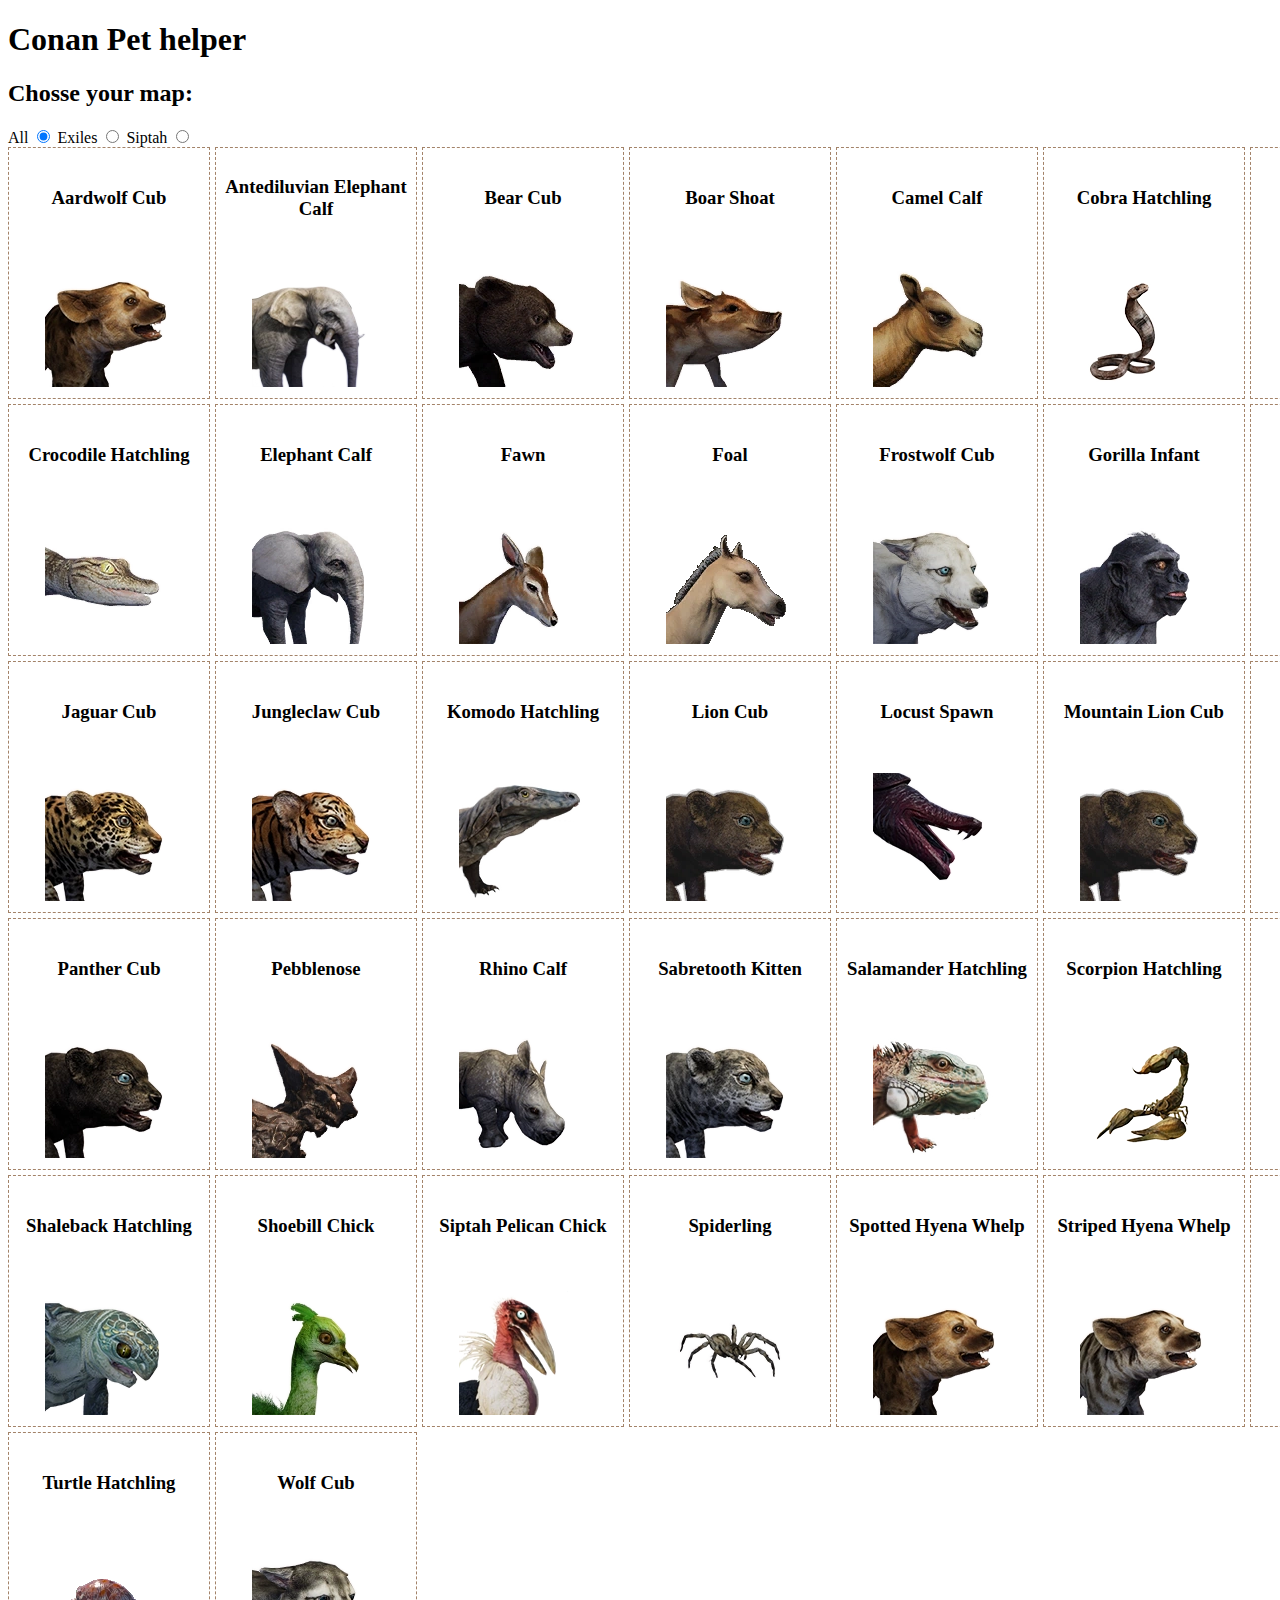
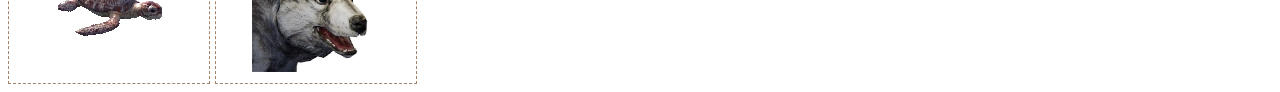
==== index.html @ 70a3d049 "css change" ====
<!DOCTYPE html>
<html lang="en">
<head>
    <meta charset="UTF-8">
    <meta name="viewport" content="width=device-width, initial-scale=1.0">
    <title>Conan Pet helper</title>
    <link rel="stylesheet" href="./css/style.css">
</head>
<body>
    <h1>Conan Pet helper</h1>
    <h2>Chosse your map:</h2>
    <nav>  
        <label for="all">All</label> 
        <input type="radio" name="map" id="all" checked>
        <label for="exiles">Exiles</label>
        <input type="radio" name="map" id="exiles lands">
        <label for="siptah">Siptah</label>
        <input type="radio" name="map" id="siptah">
    </nav>
    <section class="card_container">

    </section>
    <!-- Modal -->
    <div id="babyModal" class="modal">
        <div class="modal-content">
            <span class="close">&times;</span>
            <h3 id="babyName"></h3>
            <table id="babyDetails">
                <!-- Details will be populated here -->
            </table>
        </div>
    </div>
</body>
<script defer src="./script.js"></script>
</html>
---- css/style.css ----
@charset "UTF-8";
.card_container {
  display: grid;
  grid-template-columns: 1fr 1fr 1fr 1fr 1fr 1fr 1fr;
  gap: 5px;
}
.card_container .card {
  width: 200px;
  height: 250px;
  display: flex;
  flex-direction: column;
  align-items: center;
  justify-content: center;
  border: 1px dashed #A38369;
}
.card_container .card .card-header {
  width: 100%;
  height: 100px;
  display: flex;
  align-items: center;
  justify-content: center;
}
.card_container .card .card-header h3 {
  text-align: center;
}
.card_container .card .card-footer {
  width: 100%;
  height: 150px;
  display: flex;
  align-items: center;
  justify-content: center;
}

/* Votre CSS initial pour la modal */
.modal {
  display: none;
  position: fixed;
  z-index: 1;
  left: 0;
  top: 0;
  width: 100vw;
  height: 100vh;
  background-color: rgba(0, 0, 0, 0.7);
  overflow: auto; /* Ajoutez cette ligne pour activer le défilement */
}
.modal .modal-content {
  background-color: #fff;
  margin: 5% auto;
  padding: 20px;
  border: 1px solid #888;
  width: 80%;
  max-width: 600px;
  position: relative;
}
.modal .close {
  position: absolute;
  right: 10px;
  top: 5px;
  color: #000;
  font-size: 24px;
  cursor: pointer;
}
.modal #babyName {
  text-align: center;
  color: #A38369;
}/*# sourceMappingURL=style.css.map */
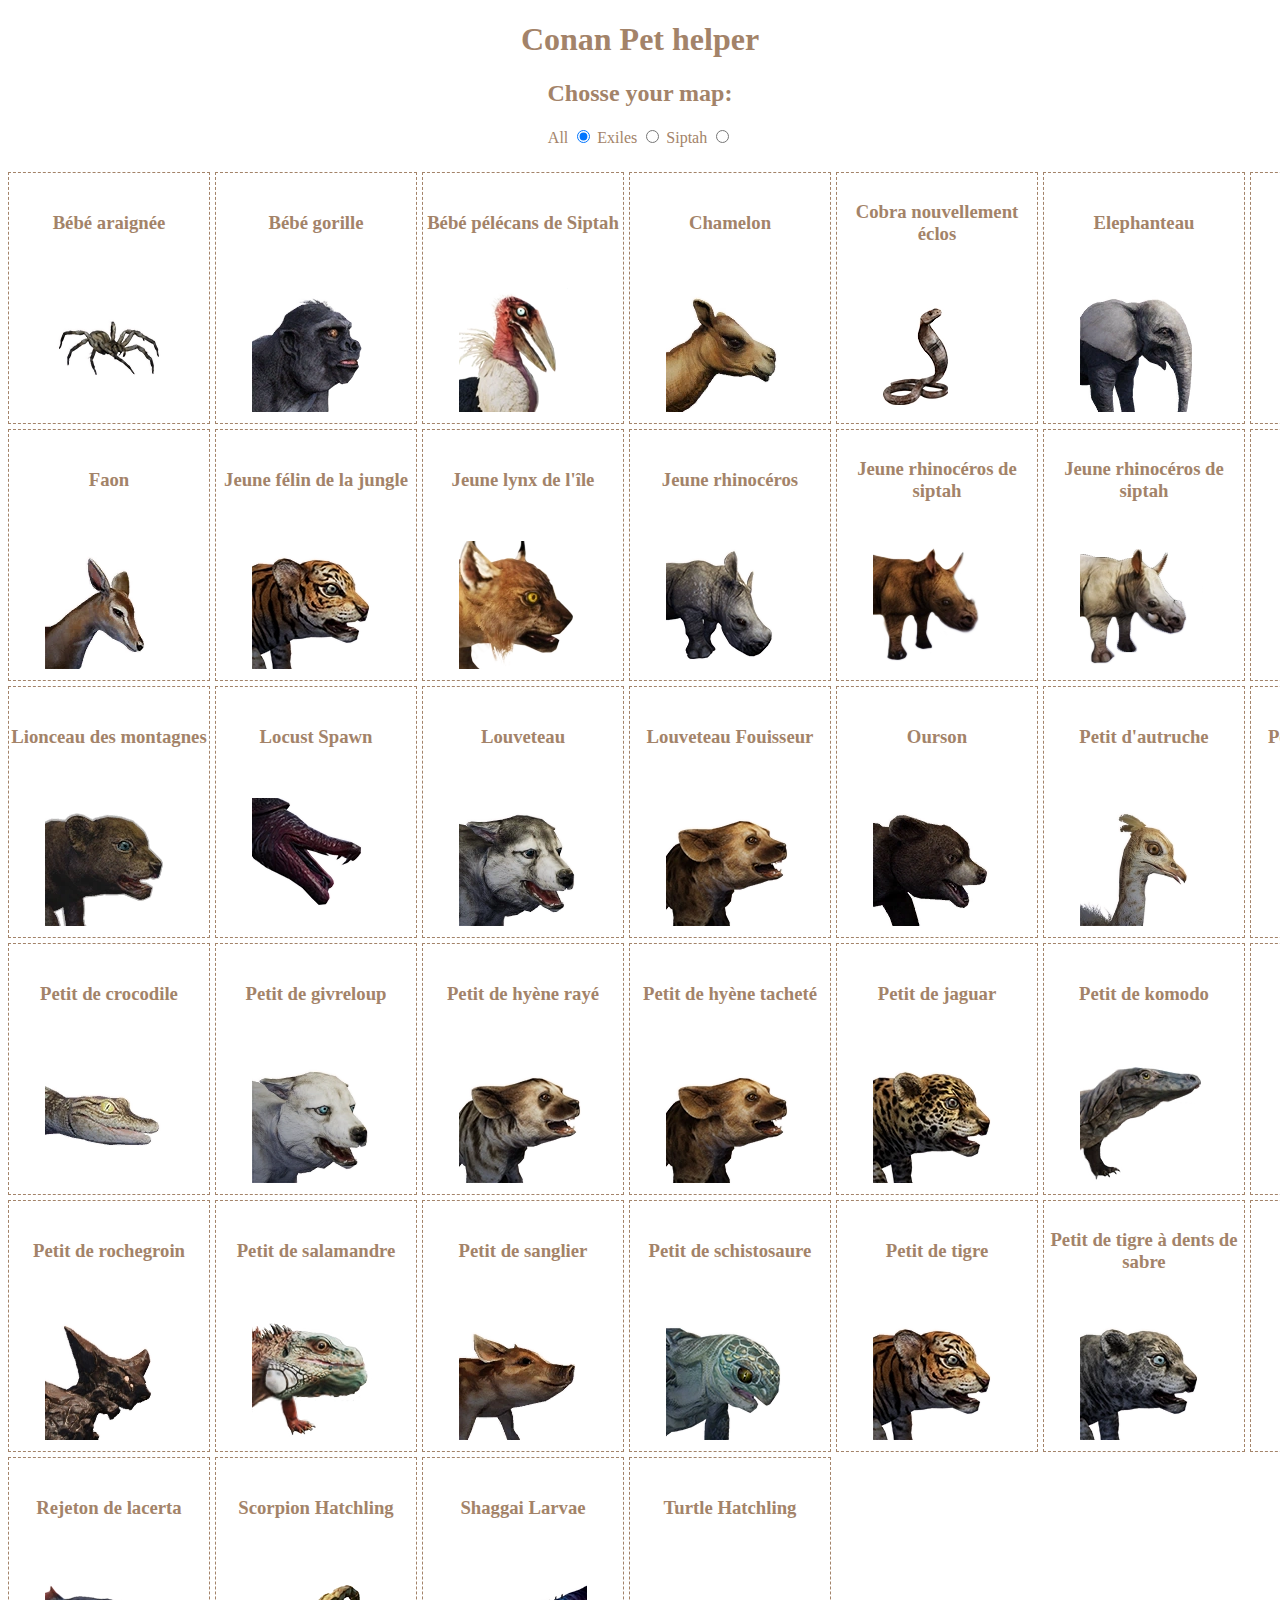
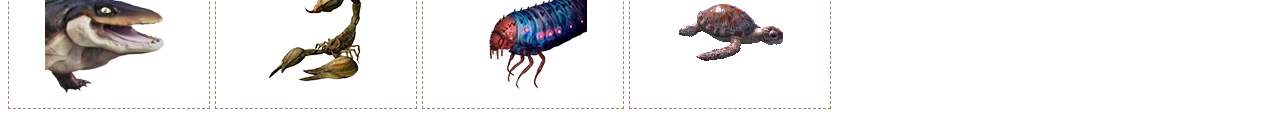
==== commit de149654: "change language baby" ====
--- a/index.html
+++ b/index.html
@@ -4,7 +4,7 @@
     <meta charset="UTF-8">
     <meta name="viewport" content="width=device-width, initial-scale=1.0">
     <title>Conan Pet helper</title>
-    <link rel="stylesheet" href="./css/style.css">
+    <link rel="stylesheet" href="css/style.css">
 </head>
 <body>
     <h1>Conan Pet helper</h1>
@@ -12,7 +12,7 @@
     <nav>  
         <label for="all">All</label> 
         <input type="radio" name="map" id="all" checked>
-        <label for="exiles">Exiles</label>
+        <label for="exiles lands">Exiles</label>
         <input type="radio" name="map" id="exiles lands">
         <label for="siptah">Siptah</label>
         <input type="radio" name="map" id="siptah">
--- a/css/style.css
+++ b/css/style.css
@@ -1,4 +1,10 @@
 @charset "UTF-8";
+nav {
+  text-align: center;
+  margin-top: 0%;
+  margin-bottom: 2%;
+}
+
 .card_container {
   display: grid;
   grid-template-columns: 1fr 1fr 1fr 1fr 1fr 1fr 1fr;
@@ -52,7 +58,7 @@
   max-width: 600px;
   position: relative;
 }
-.modal .close {
+.modal .modal-content .close {
   position: absolute;
   right: 10px;
   top: 5px;
@@ -60,7 +66,31 @@
   font-size: 24px;
   cursor: pointer;
 }
-.modal #babyName {
+.modal .modal-content #babyName {
   text-align: center;
+  font-size: 25px;
+}
+.modal .modal-content #babyDetails {
+  width: 100%;
+}
+.modal .modal-content #babyDetails tbody {
+  width: 100%;
+}
+.modal .modal-content #babyDetails tbody tr {
+  width: 100%;
+}
+.modal .modal-content #babyDetails tbody tr td {
+  text-align: center;
+  border: dashed 1px #A38369;
+  padding: 0%;
+}
+
+body {
   color: #A38369;
+}
+body h1 {
+  text-align: center;
+}
+body h2 {
+  text-align: center;
 }/*# sourceMappingURL=style.css.map */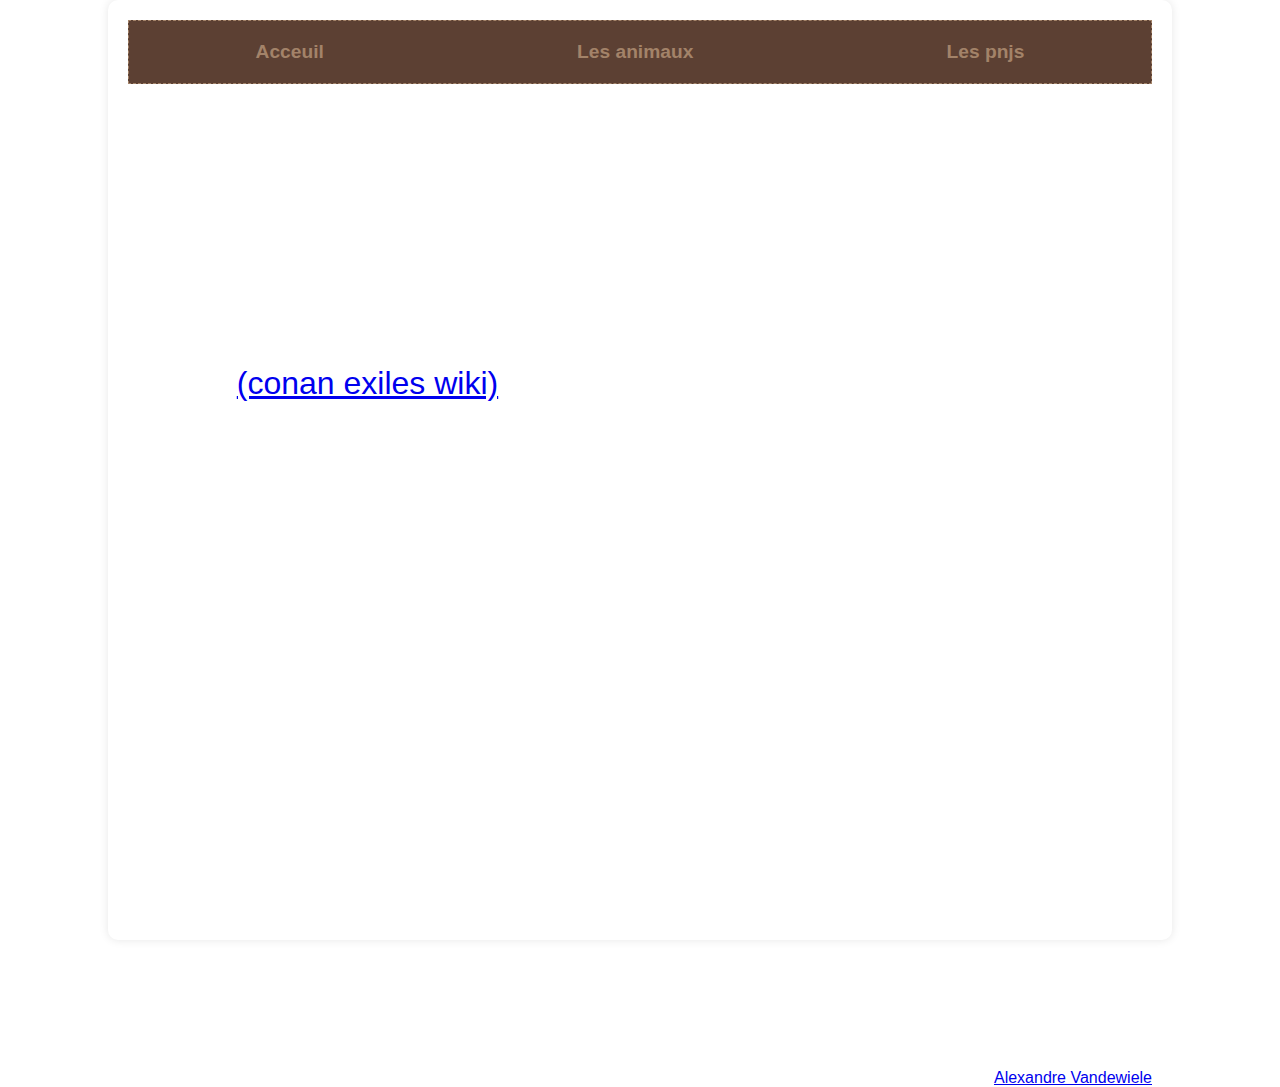
==== commit 3ae814ae: "mono page to multi page and somme change in scss structure" ====
--- a/index.html
+++ b/index.html
@@ -3,33 +3,22 @@
 <head>
     <meta charset="UTF-8">
     <meta name="viewport" content="width=device-width, initial-scale=1.0">
-    <title>Conan Pet helper</title>
-    <link rel="stylesheet" href="css/style.css">
+    <link rel="stylesheet" href="./css/style.css">
+    <title>Document</title>
 </head>
-<body>
-    <h1>Conan Pet helper</h1>
-    <h2>Chosse your map:</h2>
-    <nav>  
-        <label for="all">All</label> 
-        <input type="radio" name="map" id="all" checked>
-        <label for="exiles lands">Exiles</label>
-        <input type="radio" name="map" id="exiles lands">
-        <label for="siptah">Siptah</label>
-        <input type="radio" name="map" id="siptah">
-    </nav>
-    <section class="card_container">
-
+<body class="index">
+    <header>
+        <a href="index.html">Acceuil</a>
+        <a href="pet.html">Les animaux</a>
+        <a href="thrall.html">Les pnjs</a>
+    </header>
+    <section>
+        <p>Ce site a pour but de servir de guide pour mes proches non bilingue afin de vous aider a répondre a certains questions que vous vous posez sur le jeux</p>
+        <p>Il est en cours de construction et sera mis a jour régulièrement</p>
+        <p>je vous invite a vous rendre sur le site officiel pour plus d'information au besoin <a href="https://conanexiles.fandom.com/wiki/Conan_Exiles_Wiki">(conan exiles wiki)</a> ou si vous ne trouvez pas l'information sur ce site</p>
     </section>
-    <!-- Modal -->
-    <div id="babyModal" class="modal">
-        <div class="modal-content">
-            <span class="close">&times;</span>
-            <h3 id="babyName"></h3>
-            <table id="babyDetails">
-                <!-- Details will be populated here -->
-            </table>
-        </div>
-    </div>
+    <footer>
+        <p>Site réalisé par <a href="https://www.linkedin.com/in/alexandre-vandewiele/">Alexandre Vandewiele</a></p>
+    </footer>
 </body>
-<script defer src="./script.js"></script>
 </html>--- a/css/style.css
+++ b/css/style.css
@@ -1,8 +1,13 @@
 @charset "UTF-8";
-nav {
-  text-align: center;
-  margin-top: 0%;
-  margin-bottom: 2%;
+body {
+  width: 80%;
+  margin: 0 auto;
+  padding: 20px;
+  border: 1px solid #333;
+  border-radius: 10px;
+  box-shadow: 0 0 10px rgba(0, 0, 0, 0.1);
+  font-family: "Roboto", sans-serif;
+  color: #A38369;
 }
 
 .card_container {
@@ -85,12 +90,66 @@
   padding: 0%;
 }
 
-body {
-  color: #A38369;
+.title h1 {
+  text-align: center;
+  font-size: 32px;
 }
-body h1 {
+.title h2 {
   text-align: center;
 }
-body h2 {
+
+nav {
   text-align: center;
+  margin-top: 0%;
+  margin-bottom: 2%;
+}
+
+header {
+  display: flex;
+  justify-content: space-around;
+  background-color: #5C4033;
+  padding: 20px 0;
+  border: 1px dashed #A38369;
+}
+header a {
+  color: #A38369;
+  text-decoration: none;
+  font-size: 1.2em;
+  font-weight: bold;
+}
+header a:hover {
+  color: #D9BFAF;
+}
+header a:active {
+  color: #D9BFAF;
+}
+
+footer {
+  text-align: right;
+  margin-top: 70vh;
+  color: white;
+}
+
+.index {
+  background-image: url("../img/conan-exiles.jpg");
+  background-size: cover;
+  background-position: center;
+  height: 100vh;
+  width: 80vw;
+  border: none;
+}
+.index section {
+  color: white;
+  font-size: 2rem;
+  text-align: center;
+}
+
+#artisans img {
+  width: 48px;
+  height: 48px;
+}
+
+#warriors img {
+  width: 48px;
+  height: 48px;
 }/*# sourceMappingURL=style.css.map */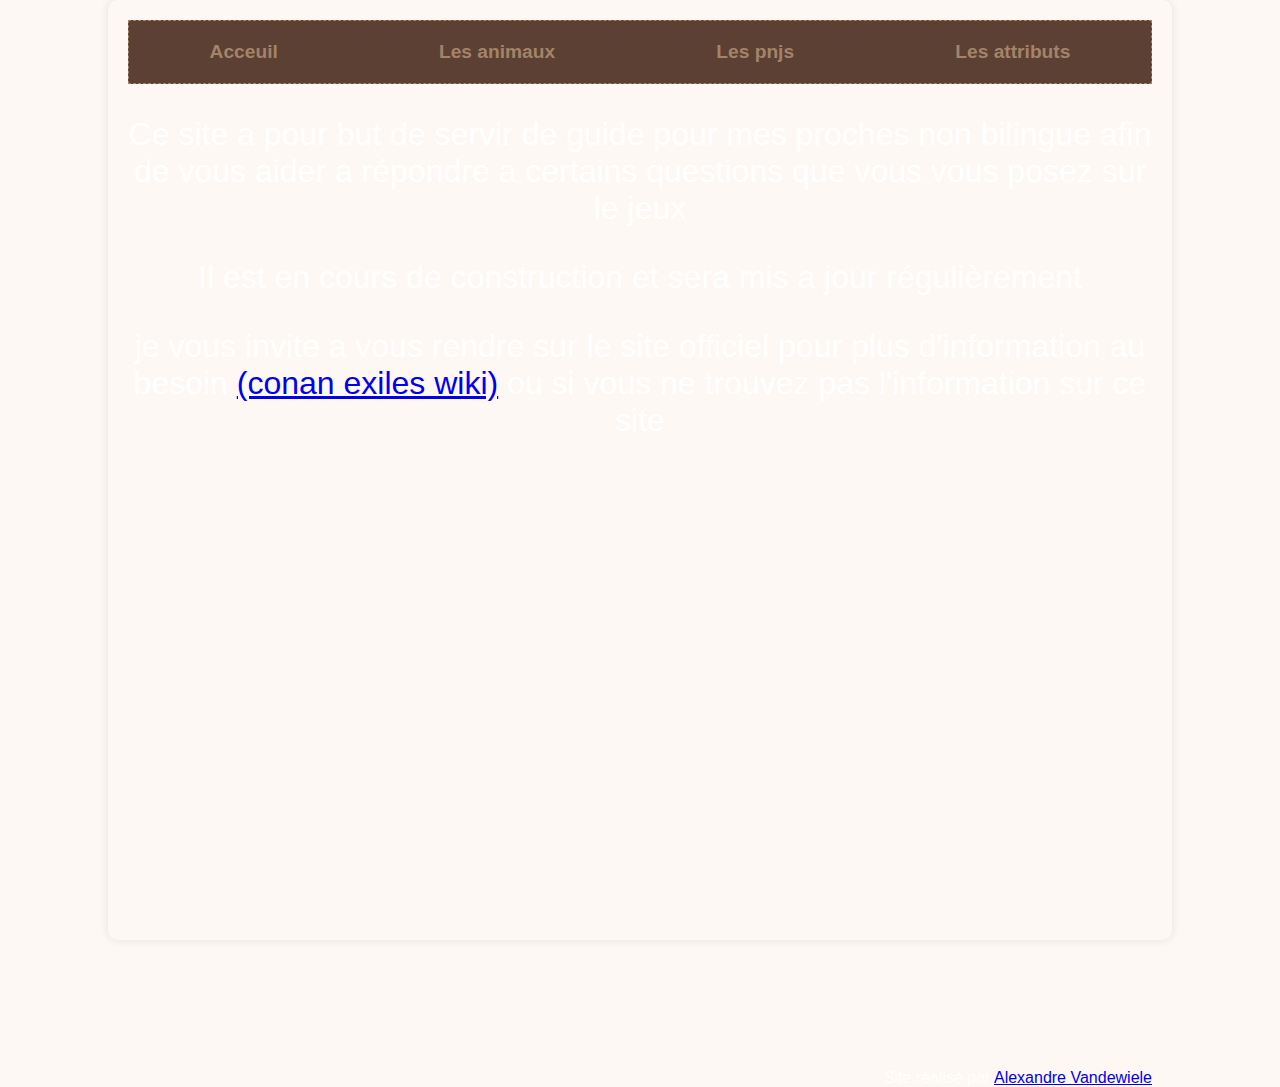
==== commit 1776fde5: "new page attribute" ====
--- a/index.html
+++ b/index.html
@@ -11,6 +11,7 @@
         <a href="index.html">Acceuil</a>
         <a href="pet.html">Les animaux</a>
         <a href="thrall.html">Les pnjs</a>
+        <a href="attribute.html">Les attributs</a>
     </header>
     <section>
         <p>Ce site a pour but de servir de guide pour mes proches non bilingue afin de vous aider a répondre a certains questions que vous vous posez sur le jeux</p>
--- a/css/style.css
+++ b/css/style.css
@@ -8,11 +8,14 @@
   box-shadow: 0 0 10px rgba(0, 0, 0, 0.1);
   font-family: "Roboto", sans-serif;
   color: #A38369;
+  background-color: #FDF8F3;
 }
 
 .card_container {
-  display: grid;
-  grid-template-columns: 1fr 1fr 1fr 1fr 1fr 1fr 1fr;
+  display: flex;
+  flex-wrap: wrap;
+  justify-content: center;
+  align-items: center;
   gap: 5px;
 }
 .card_container .card {
@@ -98,6 +101,59 @@
   text-align: center;
 }
 
+.ArmorModal {
+  display: none;
+  position: fixed;
+  z-index: 1;
+  padding-top: 100px;
+  left: 0;
+  top: 0;
+  width: 100%;
+  height: 100%;
+  overflow: auto;
+  background-color: rgb(0, 0, 0);
+  background-color: rgba(0, 0, 0, 0.9);
+}
+.ArmorModal .modal-content {
+  margin: auto;
+  display: block;
+  width: 80%;
+  max-width: 700px;
+}
+.ArmorModal .close {
+  position: absolute;
+  top: 15px;
+  right: 35px;
+  color: #f1f1f1;
+  font-size: 40px;
+  font-weight: bold;
+  transition: 0.3s;
+}
+.ArmorModal .close:hover, .ArmorModal .close:focus {
+  color: #bbb;
+  text-decoration: none;
+  cursor: pointer;
+}
+
+table {
+  border-collapse: collapse;
+  width: 100%;
+  margin-top: 20px;
+  color: #A38369;
+}
+table th, table td {
+  border: 1px dotted #A38369;
+  text-align: left;
+  padding: 8px;
+}
+table th {
+  background-color: #5C4033;
+  font-size: large;
+}
+table .effect-cell {
+  font-weight: bold;
+}
+
 nav {
   text-align: center;
   margin-top: 0%;
@@ -152,4 +208,5 @@
 #warriors img {
   width: 48px;
   height: 48px;
+  cursor: pointer;
 }/*# sourceMappingURL=style.css.map */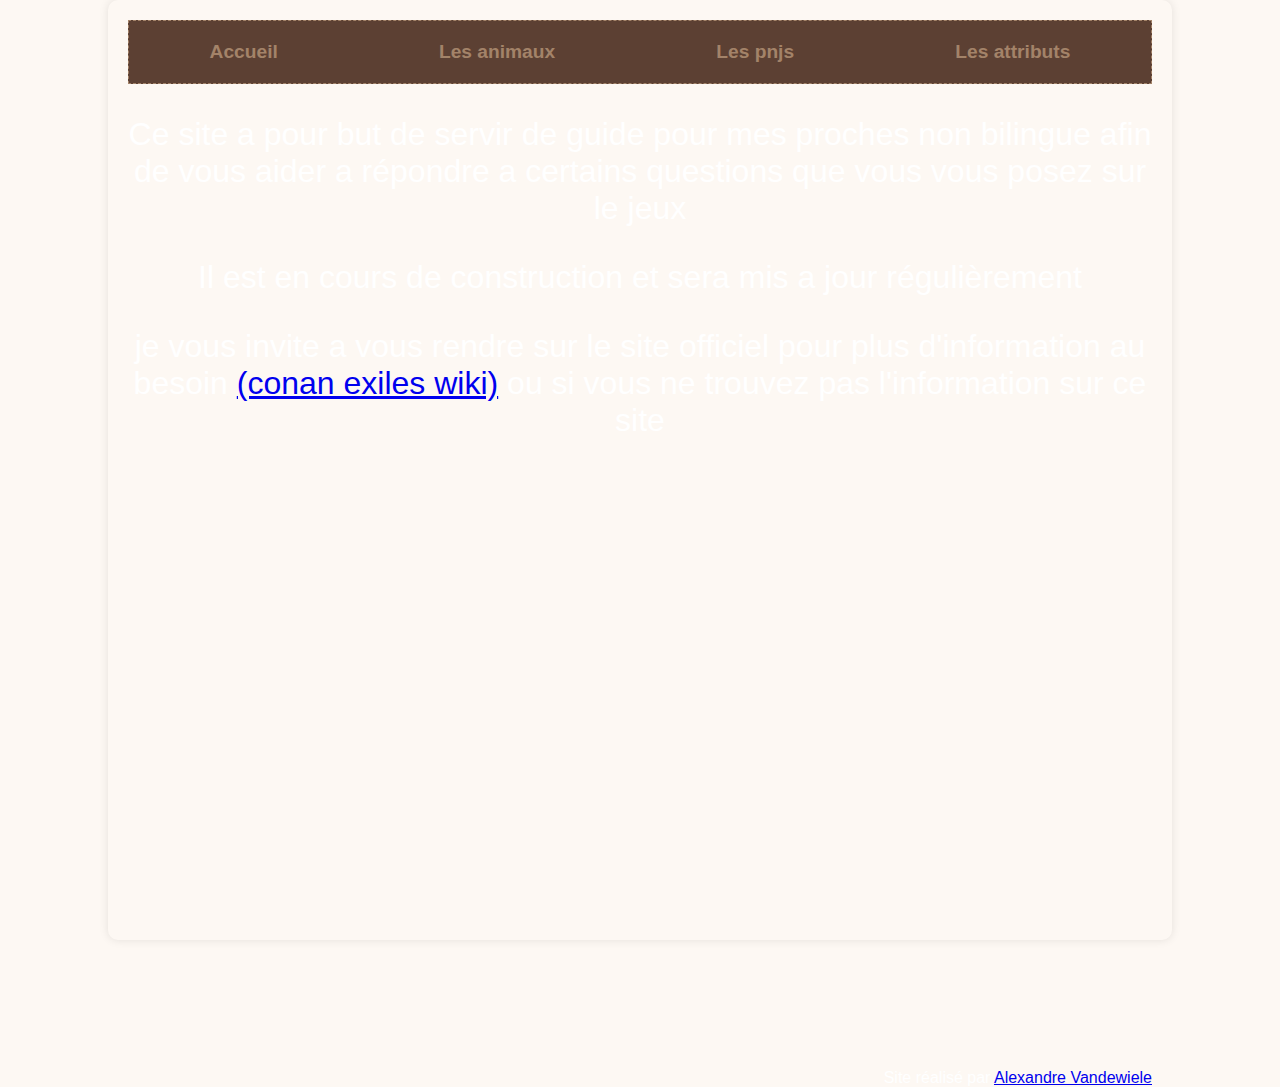
==== commit ce17868d: "orthographe problem" ====
--- a/index.html
+++ b/index.html
@@ -4,11 +4,11 @@
     <meta charset="UTF-8">
     <meta name="viewport" content="width=device-width, initial-scale=1.0">
     <link rel="stylesheet" href="./css/style.css">
-    <title>Document</title>
+    <title>Guide conan exiles</title>
 </head>
 <body class="index">
     <header>
-        <a href="index.html">Acceuil</a>
+        <a href="index.html">Accueil</a>
         <a href="pet.html">Les animaux</a>
         <a href="thrall.html">Les pnjs</a>
         <a href="attribute.html">Les attributs</a>
--- a/css/style.css
+++ b/css/style.css
@@ -187,7 +187,7 @@
 }
 
 .index {
-  background-image: url("../img/conan-exiles.jpg");
+  background-image: url("../img/conan-exiles.webp");
   background-size: cover;
   background-position: center;
   height: 100vh;
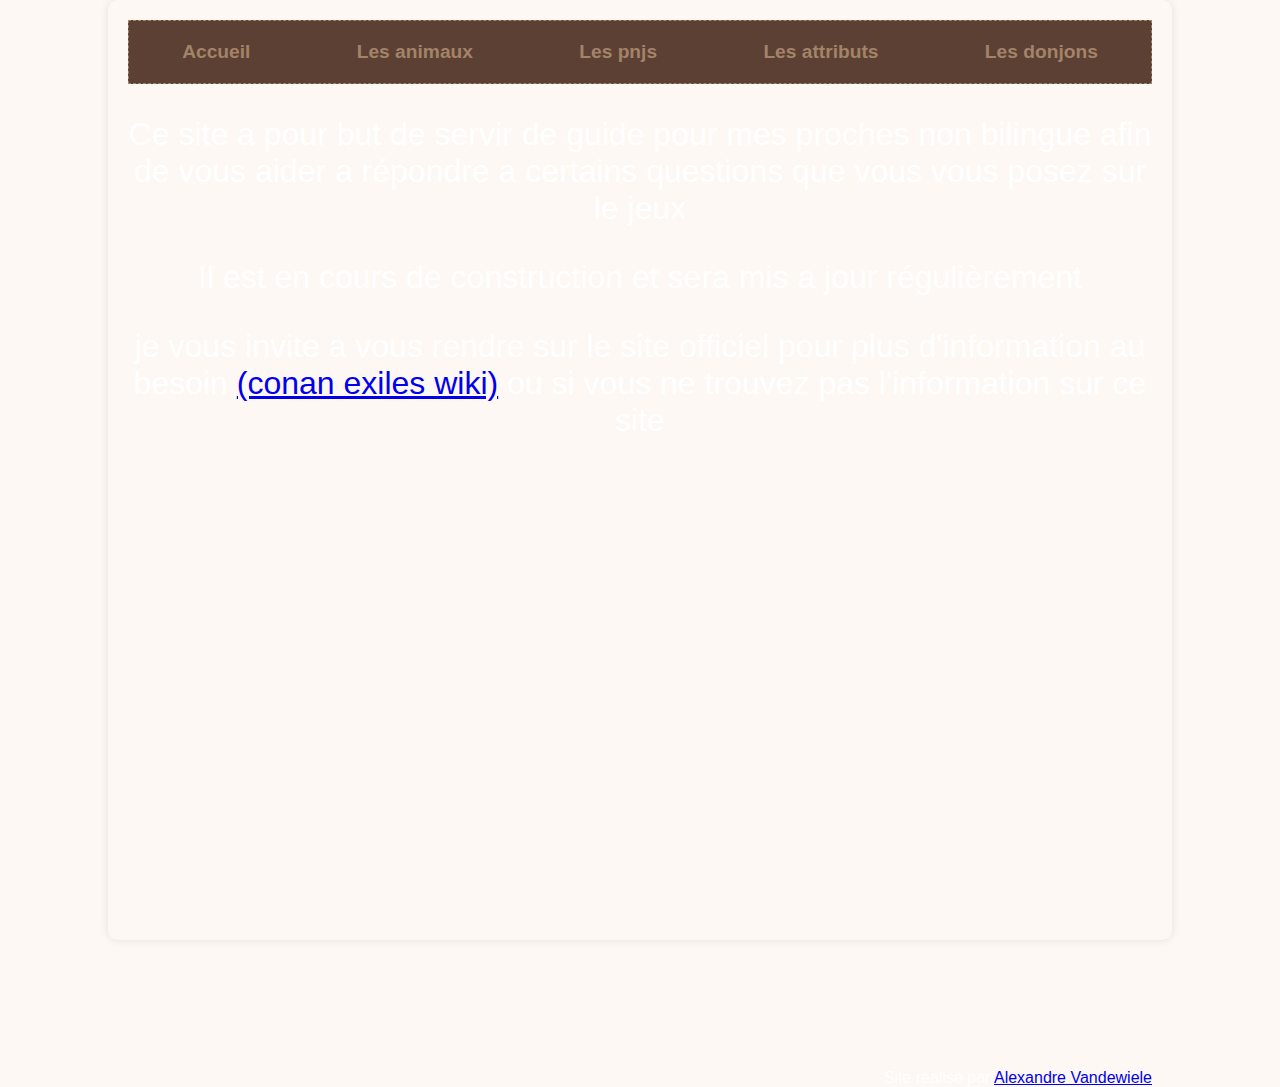
==== commit b20d92ef: "ajout de la section dungeon" ====
--- a/index.html
+++ b/index.html
@@ -12,6 +12,7 @@
         <a href="pet.html">Les animaux</a>
         <a href="thrall.html">Les pnjs</a>
         <a href="attribute.html">Les attributs</a>
+        <a href="dungeon.html">Les donjons</a>
     </header>
     <section>
         <p>Ce site a pour but de servir de guide pour mes proches non bilingue afin de vous aider a répondre a certains questions que vous vous posez sur le jeux</p>
